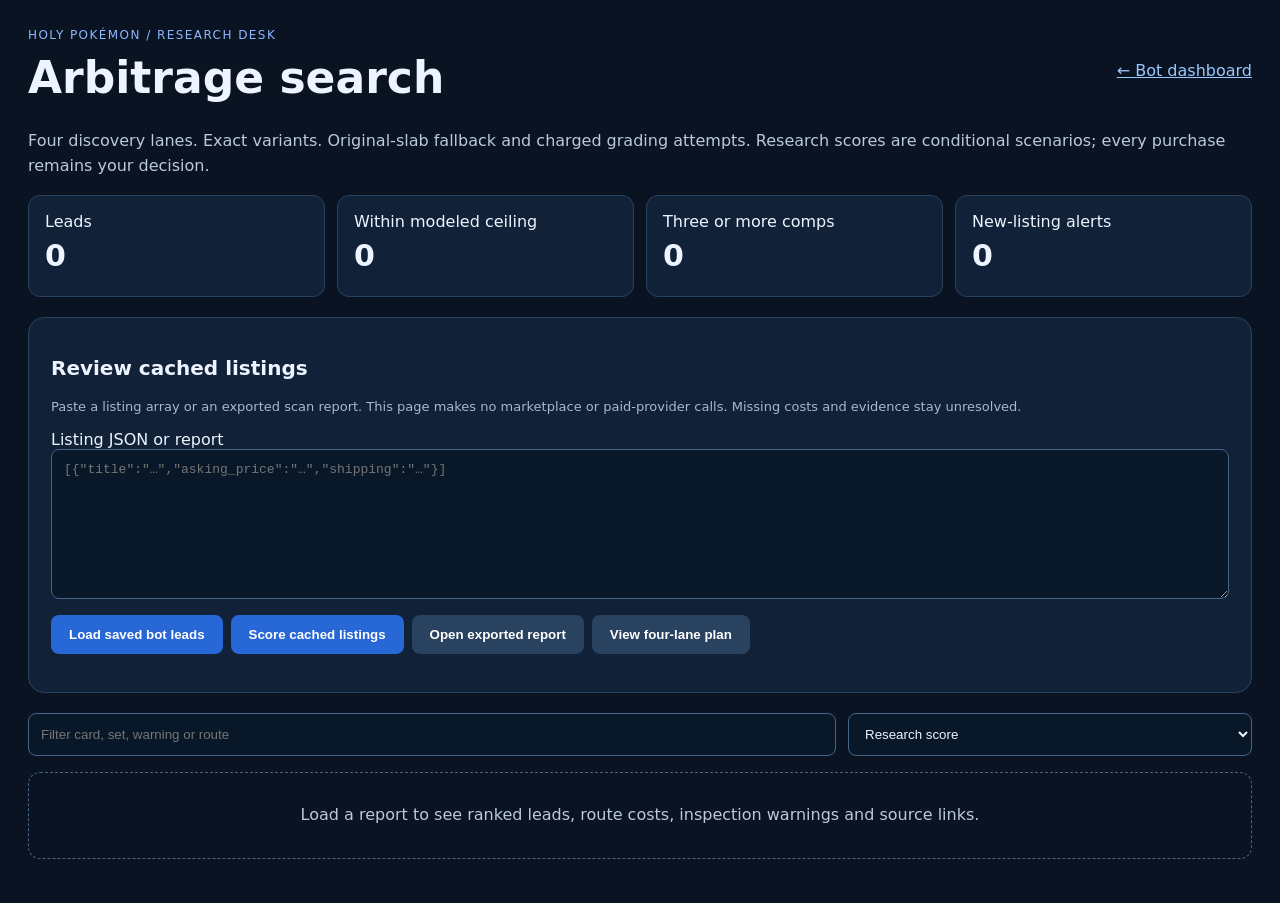
==== holy_pokemon/web/search_engine.html @ 9ffffc87 "Integrate four-lane arbitrage discovery and Fredy route economics Preserve the existing application " ====
<!doctype html>
<html lang="en"><head><meta charset="utf-8"><meta name="viewport" content="width=device-width,initial-scale=1"><title>Holy Pokémon · Arbitrage search</title>
<style>
:root{color-scheme:dark;font-family:system-ui,sans-serif;background:#091321;color:#edf4ff}*{box-sizing:border-box}body{margin:0 auto;max-width:1280px;padding:28px}a{color:#99c8ff}header{display:flex;align-items:center;justify-content:space-between;gap:20px}h1{font-size:clamp(28px,4vw,44px);margin:10px 0}h2{font-size:20px}p{line-height:1.55;color:#bac9de}.eyebrow{color:#8eb6ff;letter-spacing:.12em;font-size:12px;text-transform:uppercase}.panel,.lead{background:#112137;border:1px solid #29425f;border-radius:16px;padding:22px;margin:20px 0}textarea,input,select{background:#091828;color:#edf4ff;border:1px solid #456486;border-radius:8px;padding:12px;width:100%}textarea{min-height:150px;font:13px ui-monospace,monospace}button{background:#2867d6;color:white;border:0;border-radius:8px;padding:12px 18px;font-weight:650;cursor:pointer;margin:12px 8px 0 0}button.secondary{background:#28425f}.grid{display:grid;grid-template-columns:repeat(4,1fr);gap:12px}.metric{background:#112137;border:1px solid #29425f;padding:16px;border-radius:12px}.metric strong{display:block;font-size:30px;margin:7px 0}.muted{color:#a7b9cf;font-size:13px}.badge{display:inline-block;background:#253b56;padding:5px 9px;border-radius:8px;font-size:12px;margin:3px}.warning{background:#50362c;color:#ffe2b6}.money{color:#f5d27b;font-weight:700}.row{display:flex;justify-content:space-between;gap:12px;align-items:center}.facts{display:grid;grid-template-columns:repeat(3,1fr);gap:14px;margin:16px 0}.facts small{display:block;color:#9fb4d0;margin-bottom:5px}details{margin-top:14px}pre{white-space:pre-wrap;overflow-wrap:anywhere;color:#bad0ee;font-size:12px}.links a{display:inline-block;margin:8px 15px 0 0}#error{color:#ffb2b2}#empty{padding:30px;text-align:center;border:1px dashed #456486;border-radius:12px}.filters{display:grid;grid-template-columns:2fr 1fr;gap:12px}@media(max-width:700px){body{padding:16px}.grid,.facts{grid-template-columns:repeat(2,1fr)}header{display:block}.filters{grid-template-columns:1fr}}
</style></head><body>
<header><div><div class="eyebrow">Holy Pokémon / Research desk</div><h1>Arbitrage search</h1></div><a href="/">← Bot dashboard</a></header>
<p>Four discovery lanes. Exact variants. Original-slab fallback and charged grading attempts. Research scores are conditional scenarios; every purchase remains your decision.</p>
<div class="grid"><div class="metric">Leads<strong id="count">0</strong></div><div class="metric">Within modeled ceiling<strong id="within">0</strong></div><div class="metric">Three or more comps<strong id="depth">0</strong></div><div class="metric">New-listing alerts<strong id="fresh">0</strong></div></div>
<section class="panel"><h2>Review cached listings</h2><p class="muted">Paste a listing array or an exported scan report. This page makes no marketplace or paid-provider calls. Missing costs and evidence stay unresolved.</p><label for="payload">Listing JSON or report</label><textarea id="payload" placeholder='[{"title":"…","asking_price":"…","shipping":"…"}]'></textarea><button id="saved">Load saved bot leads</button><button id="scan">Score cached listings</button><button id="load" class="secondary">Open exported report</button><button id="plan" class="secondary">View four-lane plan</button><input id="file" type="file" accept=".json,application/json" hidden><p id="error" role="status"></p><details id="planbox" hidden><summary>Offline discovery requests</summary><pre id="plandata"></pre></details></section>
<div class="filters"><input id="query" type="search" aria-label="Filter leads" placeholder="Filter card, set, warning or route"><select id="sort" aria-label="Sort leads"><option value="score">Research score</option><option value="profit">Conditional net profit</option><option value="price">Total investment</option></select></div>
<main id="leads"><p id="empty">Load a report to see ranked leads, route costs, inspection warnings and source links.</p></main>
<script nonce="__TOKEN__">
let rows=[];const $=id=>document.getElementById(id);const number=v=>v==null?'Unresolved':Number(v).toLocaleString('en-US',{style:'currency',currency:'USD'});const el=(tag,text,cls)=>{const e=document.createElement(tag);if(text!=null)e.textContent=text;if(cls)e.className=cls;return e};
async function api(action,body){const response=await fetch('/api/'+action,{method:'POST',headers:{'Content-Type':'application/json','X-Holy-Local':'__TOKEN__'},body:JSON.stringify(body)});const data=await response.json();if(!response.ok)throw Error(data.error||'Unable to read report');return data}
function load(data){rows=data.ranked_leads||[];$('count').textContent=rows.length;$('within').textContent=rows.filter(r=>r.financial_gate==='WITHIN_MODELED_CEILING').length;$('depth').textContent=rows.filter(r=>r.target_comp?.count>=3).length;$('fresh').textContent=rows.filter(r=>r.new_listing_alert).length;render()}
function render(){const root=$('leads');root.replaceChildren();const query=$('query').value.toLowerCase();const key={score:'opportunity_score',profit:'conservative_net_profit_usd',price:'total_investment_usd'}[$('sort').value];const filtered=rows.filter(r=>JSON.stringify(r).toLowerCase().includes(query)).sort((a,b)=>Number(b[key]||0)-Number(a[key]||0));for(const r of filtered){const article=el('article',null,'lead');const top=el('div',null,'row');top.append(el('h2',r.title||r.card||'Unresolved identity'),el('span',String(r.opportunity_score||0)+' / 100','money'));article.append(top);for(const text of [r.target_route,r.financial_gate||r.status,...r.warnings||[],r.inspection?.centering_badge])if(text)article.append(el('span',text,'badge'+(/RISK|OUTLIER|MISSING|OVER_|UNVERIFIED|DEFECT|GLARE/.test(text)?' warning':'')));const facts=el('div',null,'facts');for(const [label,value] of [['Investment',number(r.total_investment_usd)],['Max offer',number(r.max_offer_usd)],['Max bid',number(r.max_bid_ceiling)],['Profit if target grade',number(r.conservative_net_profit_usd)],['Sell-original profit',number(r.original_grade_fallback?.net_profit_usd)],['Increment over sell-original',number(r.incremental_over_original)]]){const f=el('div');f.append(el('small',label),el('strong',value));facts.append(f)}article.append(facts,el('p','Inspection: '+(r.inspection?.status||'Not inspected')+'. Upgrade probability: unvalidated. No automatic purchase approval.','muted'));const links=el('div',null,'links');for(const [i,url] of [r.url,...r.source_urls||[]].filter(Boolean).entries()){try{const u=new URL(url);if(u.protocol!=='https:'||u.username||u.password)continue;const a=el('a',i===0&&url===r.url?'Listing':'Comp evidence');a.href=u.href;a.target='_blank';a.rel='noopener noreferrer';links.append(a)}catch{}}article.append(links);const details=el('details');details.append(el('summary','Route, liquidity and evidence details'),el('pre',JSON.stringify({route_steps:r.route_steps,failure_scenarios:r.failure_scenarios,channels:r.channel_comparison,inspection:r.inspection,capital_lock_days:r.capital_lock_days,source_urls:r.source_urls},null,2)));article.append(details);root.append(article)}if(!filtered.length)root.append(el('p','No matching leads.','muted'))}
$('saved').onclick=async()=>{try{$('error').textContent='';load(await api('upgrade-saved-leads',{limit:100}))}catch(e){$('error').textContent=e.message}};$('scan').onclick=async()=>{try{$('error').textContent='';const data=JSON.parse($('payload').value);load(data.ranked_leads?data:await api('upgrade-scan',{listings:Array.isArray(data)?data:data.listings||[]}))}catch(e){$('error').textContent=e.message}};$('load').onclick=()=>$('file').click();$('file').onchange=async()=>{try{const data=JSON.parse(await $('file').files[0].text());if(!Array.isArray(data.ranked_leads))throw Error('Select an exported scan report');load(data)}catch(e){$('error').textContent=e.message}};$('plan').onclick=async()=>{try{const data=await api('upgrade-query-plan',{limit:25});$('planbox').hidden=false;$('planbox').open=true;$('plandata').textContent=JSON.stringify(data,null,2)}catch(e){$('error').textContent=e.message}};$('query').oninput=render;$('sort').onchange=render;
</script></body></html>
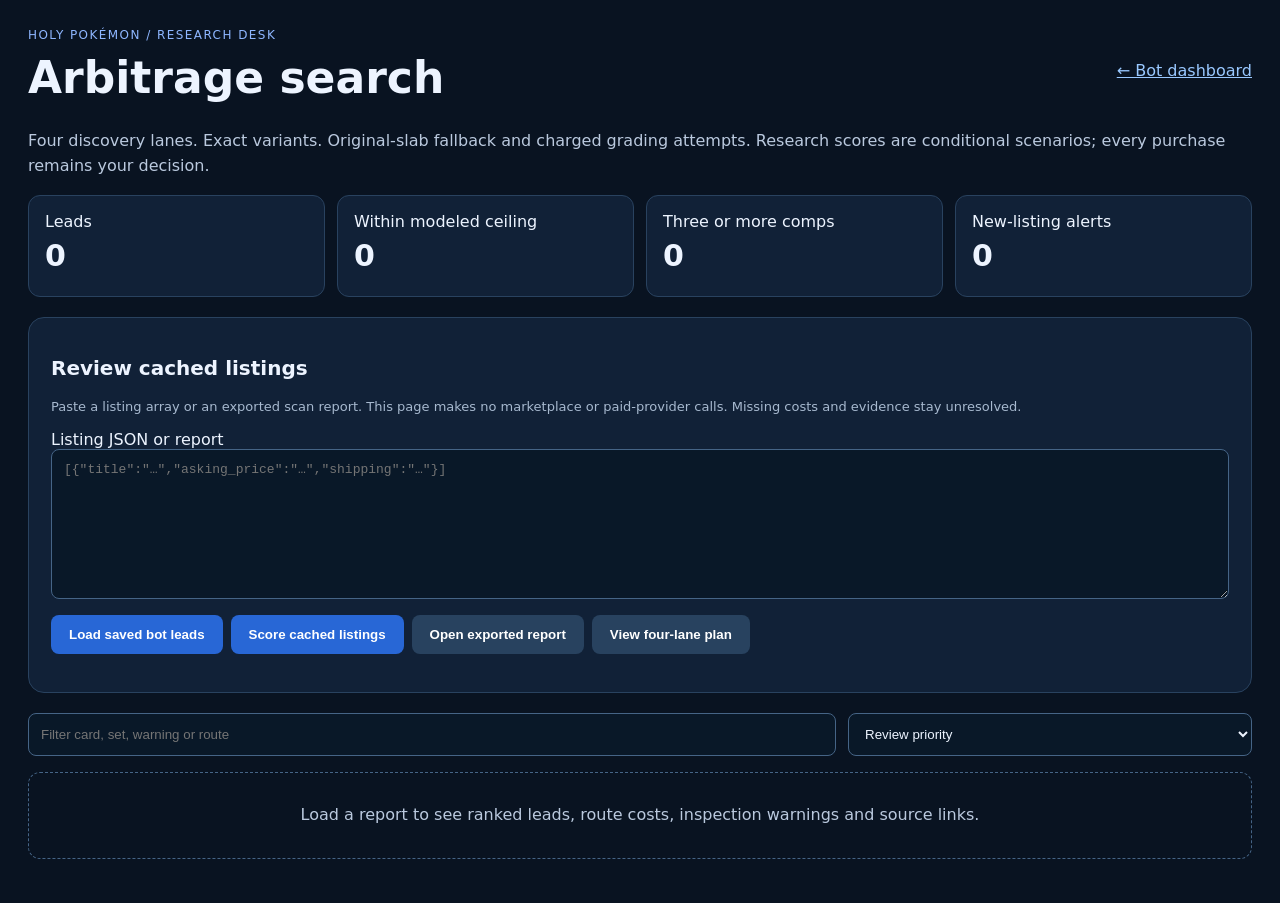
==== commit bba0abb5: "Expand arbitrage discovery and verify route economics at scale Replay the saved feed, deduplicate re" ====
--- a/holy_pokemon/web/search_engine.html
+++ b/holy_pokemon/web/search_engine.html
@@ -7,12 +7,12 @@
 <p>Four discovery lanes. Exact variants. Original-slab fallback and charged grading attempts. Research scores are conditional scenarios; every purchase remains your decision.</p>
 <div class="grid"><div class="metric">Leads<strong id="count">0</strong></div><div class="metric">Within modeled ceiling<strong id="within">0</strong></div><div class="metric">Three or more comps<strong id="depth">0</strong></div><div class="metric">New-listing alerts<strong id="fresh">0</strong></div></div>
 <section class="panel"><h2>Review cached listings</h2><p class="muted">Paste a listing array or an exported scan report. This page makes no marketplace or paid-provider calls. Missing costs and evidence stay unresolved.</p><label for="payload">Listing JSON or report</label><textarea id="payload" placeholder='[{"title":"…","asking_price":"…","shipping":"…"}]'></textarea><button id="saved">Load saved bot leads</button><button id="scan">Score cached listings</button><button id="load" class="secondary">Open exported report</button><button id="plan" class="secondary">View four-lane plan</button><input id="file" type="file" accept=".json,application/json" hidden><p id="error" role="status"></p><details id="planbox" hidden><summary>Offline discovery requests</summary><pre id="plandata"></pre></details></section>
-<div class="filters"><input id="query" type="search" aria-label="Filter leads" placeholder="Filter card, set, warning or route"><select id="sort" aria-label="Sort leads"><option value="score">Research score</option><option value="profit">Conditional net profit</option><option value="price">Total investment</option></select></div>
+<div class="filters"><input id="query" type="search" aria-label="Filter leads" placeholder="Filter card, set, warning or route"><select id="sort" aria-label="Sort leads"><option value="rank">Review priority</option><option value="score">Research score</option><option value="profit">Conditional net profit</option><option value="price">Total investment</option></select></div>
 <main id="leads"><p id="empty">Load a report to see ranked leads, route costs, inspection warnings and source links.</p></main>
 <script nonce="__TOKEN__">
 let rows=[];const $=id=>document.getElementById(id);const number=v=>v==null?'Unresolved':Number(v).toLocaleString('en-US',{style:'currency',currency:'USD'});const el=(tag,text,cls)=>{const e=document.createElement(tag);if(text!=null)e.textContent=text;if(cls)e.className=cls;return e};
 async function api(action,body){const response=await fetch('/api/'+action,{method:'POST',headers:{'Content-Type':'application/json','X-Holy-Local':'__TOKEN__'},body:JSON.stringify(body)});const data=await response.json();if(!response.ok)throw Error(data.error||'Unable to read report');return data}
 function load(data){rows=data.ranked_leads||[];$('count').textContent=rows.length;$('within').textContent=rows.filter(r=>r.financial_gate==='WITHIN_MODELED_CEILING').length;$('depth').textContent=rows.filter(r=>r.target_comp?.count>=3).length;$('fresh').textContent=rows.filter(r=>r.new_listing_alert).length;render()}
-function render(){const root=$('leads');root.replaceChildren();const query=$('query').value.toLowerCase();const key={score:'opportunity_score',profit:'conservative_net_profit_usd',price:'total_investment_usd'}[$('sort').value];const filtered=rows.filter(r=>JSON.stringify(r).toLowerCase().includes(query)).sort((a,b)=>Number(b[key]||0)-Number(a[key]||0));for(const r of filtered){const article=el('article',null,'lead');const top=el('div',null,'row');top.append(el('h2',r.title||r.card||'Unresolved identity'),el('span',String(r.opportunity_score||0)+' / 100','money'));article.append(top);for(const text of [r.target_route,r.financial_gate||r.status,...r.warnings||[],r.inspection?.centering_badge])if(text)article.append(el('span',text,'badge'+(/RISK|OUTLIER|MISSING|OVER_|UNVERIFIED|DEFECT|GLARE/.test(text)?' warning':'')));const facts=el('div',null,'facts');for(const [label,value] of [['Investment',number(r.total_investment_usd)],['Max offer',number(r.max_offer_usd)],['Max bid',number(r.max_bid_ceiling)],['Profit if target grade',number(r.conservative_net_profit_usd)],['Sell-original profit',number(r.original_grade_fallback?.net_profit_usd)],['Increment over sell-original',number(r.incremental_over_original)]]){const f=el('div');f.append(el('small',label),el('strong',value));facts.append(f)}article.append(facts,el('p','Inspection: '+(r.inspection?.status||'Not inspected')+'. Upgrade probability: unvalidated. No automatic purchase approval.','muted'));const links=el('div',null,'links');for(const [i,url] of [r.url,...r.source_urls||[]].filter(Boolean).entries()){try{const u=new URL(url);if(u.protocol!=='https:'||u.username||u.password)continue;const a=el('a',i===0&&url===r.url?'Listing':'Comp evidence');a.href=u.href;a.target='_blank';a.rel='noopener noreferrer';links.append(a)}catch{}}article.append(links);const details=el('details');details.append(el('summary','Route, liquidity and evidence details'),el('pre',JSON.stringify({route_steps:r.route_steps,failure_scenarios:r.failure_scenarios,channels:r.channel_comparison,inspection:r.inspection,capital_lock_days:r.capital_lock_days,source_urls:r.source_urls},null,2)));article.append(details);root.append(article)}if(!filtered.length)root.append(el('p','No matching leads.','muted'))}
+function render(){const root=$('leads');root.replaceChildren();const query=$('query').value.toLowerCase();const key={score:'opportunity_score',profit:'conservative_net_profit_usd',price:'total_investment_usd'}[$('sort').value];const filtered=rows.filter(r=>JSON.stringify(r).toLowerCase().includes(query)).sort((a,b)=>key ? Number(b[key]||0)-Number(a[key]||0) : 0);for(const r of filtered){const article=el('article',null,'lead');const top=el('div',null,'row');top.append(el('h2',r.title||r.card||'Unresolved identity'),el('span',String(r.opportunity_score||0)+' / 100','money'));article.append(top);for(const text of [{PRIORITY_REVIEW:'Priority review',RESEARCH:'Research',REJECTED_CONDITION:'Condition rejected'}[r.review_queue],r.target_route,r.financial_gate||r.status,...r.warnings||[],r.inspection?.centering_badge])if(text)article.append(el('span',text,'badge'+(/RISK|OUTLIER|MISSING|OVER_|UNVERIFIED|DEFECT|GLARE/.test(text)?' warning':'')));const facts=el('div',null,'facts');for(const [label,value] of [['Investment',number(r.total_investment_usd)],['Max offer',number(r.max_offer_usd)],['Max bid',number(r.max_bid_ceiling)],['Profit if target grade',number(r.conservative_net_profit_usd)],['Sell-original profit',number(r.original_grade_fallback?.net_profit_usd)],['Increment over sell-original',number(r.incremental_over_original)],['Modeled downside',number(r.downside_net_profit_usd)],['Upgrade rate needed to break even',r.break_even_upgrade_rate==null?'Unresolved':(100*Number(r.break_even_upgrade_rate)).toFixed(1)+'%']]){const f=el('div');f.append(el('small',label),el('strong',value));facts.append(f)}article.append(facts,el('p','Inspection: '+(r.inspection?.status||'Not inspected')+'. Upgrade probability: unvalidated. No automatic purchase approval.','muted'));const links=el('div',null,'links');for(const [i,url] of [r.url,...r.source_urls||[]].filter(Boolean).entries()){try{const u=new URL(url);if(u.protocol!=='https:'||u.username||u.password)continue;const a=el('a',i===0&&url===r.url?'Listing':'Comp evidence');a.href=u.href;a.target='_blank';a.rel='noopener noreferrer';links.append(a)}catch{}}article.append(links);const details=el('details');details.append(el('summary','Route, liquidity and evidence details'),el('pre',JSON.stringify({identity_review_proposal:r.identity_review_proposal,listing_evidence:r.listing_evidence,route_steps:r.route_steps,route_comparison:r.route_comparison,failure_scenarios:r.failure_scenarios,channels:r.channel_comparison,inspection:r.inspection,capital_lock_days:r.capital_lock_days,source_urls:r.source_urls},null,2)));article.append(details);root.append(article)}if(!filtered.length)root.append(el('p','No matching leads.','muted'))}
 $('saved').onclick=async()=>{try{$('error').textContent='';load(await api('upgrade-saved-leads',{limit:100}))}catch(e){$('error').textContent=e.message}};$('scan').onclick=async()=>{try{$('error').textContent='';const data=JSON.parse($('payload').value);load(data.ranked_leads?data:await api('upgrade-scan',{listings:Array.isArray(data)?data:data.listings||[]}))}catch(e){$('error').textContent=e.message}};$('load').onclick=()=>$('file').click();$('file').onchange=async()=>{try{const data=JSON.parse(await $('file').files[0].text());if(!Array.isArray(data.ranked_leads))throw Error('Select an exported scan report');load(data)}catch(e){$('error').textContent=e.message}};$('plan').onclick=async()=>{try{const data=await api('upgrade-query-plan',{limit:25});$('planbox').hidden=false;$('planbox').open=true;$('plandata').textContent=JSON.stringify(data,null,2)}catch(e){$('error').textContent=e.message}};$('query').oninput=render;$('sort').onchange=render;
 </script></body></html>
